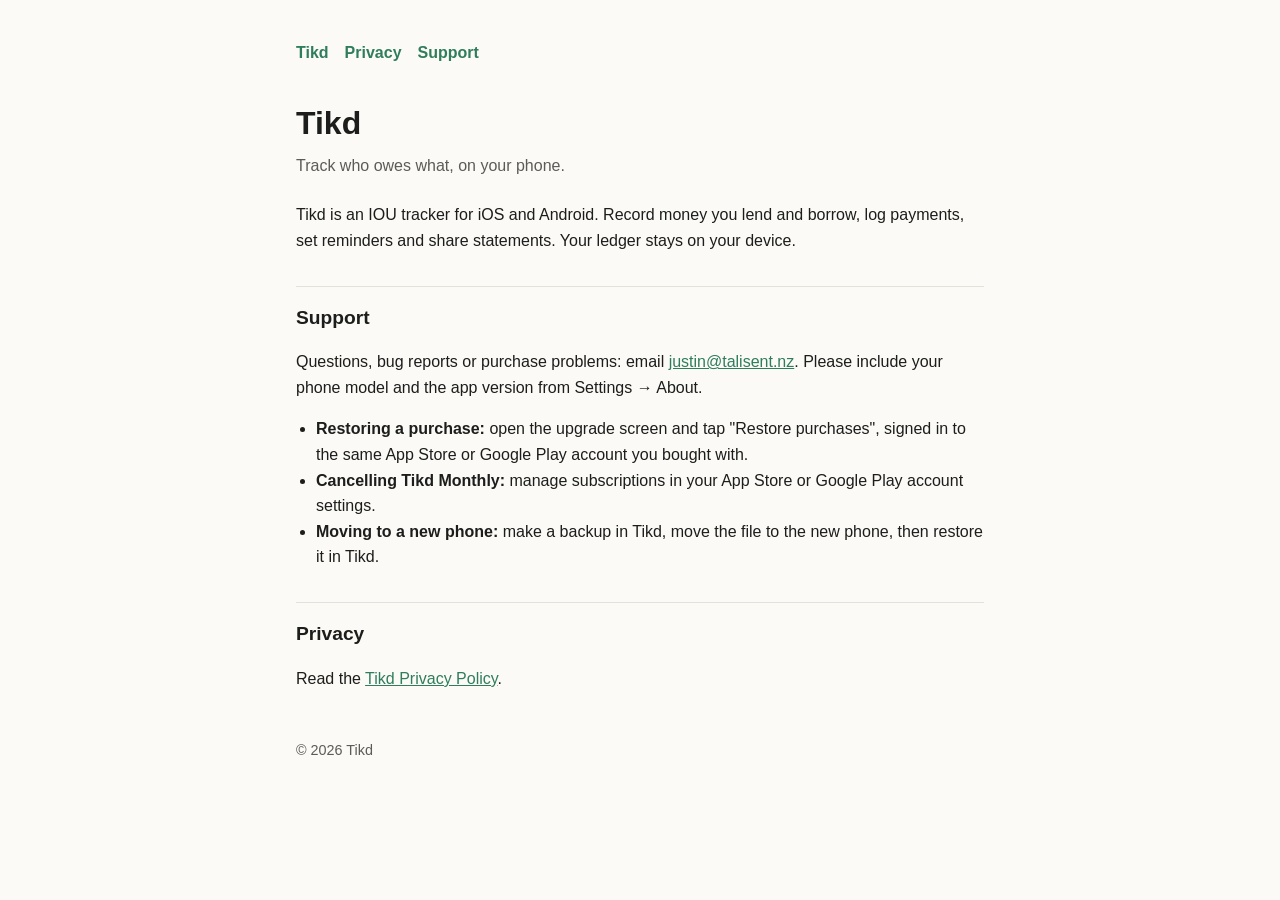
==== index.html @ 8f8b18d1 "Add Tikd privacy policy and support page Co-Authored-By: Claude Opus 5.5 (1M context) <noreply@anthr" ====
<!doctype html>
<html lang="en">
<head>
<meta charset="utf-8">
<meta name="viewport" content="width=device-width,initial-scale=1">
<title>Tikd Support</title>
<meta name="description" content="Tikd: a simple IOU tracker that keeps your ledger on your phone.">
<link rel="stylesheet" href="style.css">
</head>
<body>
<main>
<nav><a href="./">Tikd</a><a href="privacy.html">Privacy</a><a href="#support">Support</a></nav>
<h1>Tikd</h1>
<p class="meta">Track who owes what, on your phone.</p>
<p>Tikd is an IOU tracker for iOS and Android. Record money you lend and borrow, log payments, set reminders and share statements. Your ledger stays on your device.</p>

<h2 id="support">Support</h2>
<p>Questions, bug reports or purchase problems: email <a href="mailto:justin@talisent.nz">justin@talisent.nz</a>. Please include your phone model and the app version from Settings → About.</p>
<ul>
<li><strong>Restoring a purchase:</strong> open the upgrade screen and tap "Restore purchases", signed in to the same App Store or Google Play account you bought with.</li>
<li><strong>Cancelling Tikd Monthly:</strong> manage subscriptions in your App Store or Google Play account settings.</li>
<li><strong>Moving to a new phone:</strong> make a backup in Tikd, move the file to the new phone, then restore it in Tikd.</li>
</ul>

<h2>Privacy</h2>
<p>Read the <a href="privacy.html">Tikd Privacy Policy</a>.</p>

<footer>© 2026 Tikd</footer>
</main>
</body>
</html>
---- style.css ----
:root{--bg:#fbfaf7;--fg:#1d1d1b;--muted:#5d5b55;--accent:#2f7d5b;--rule:#e4e1d8}
@media (prefers-color-scheme:dark){:root{--bg:#141413;--fg:#ecebe6;--muted:#a8a69e;--accent:#6cc79c;--rule:#2c2b28}}
*{box-sizing:border-box}
body{margin:0;background:var(--bg);color:var(--fg);font:16px/1.6 -apple-system,BlinkMacSystemFont,"Segoe UI",Roboto,Helvetica,Arial,sans-serif}
main{max-width:720px;margin:0 auto;padding:40px 16px 64px}
h1{font-size:2rem;margin:0 0 4px}h2{font-size:1.2rem;margin:2rem 0 .5rem;padding-top:1rem;border-top:1px solid var(--rule)}
p,li{color:var(--fg)}.meta{color:var(--muted);margin:0 0 1.5rem}
a{color:var(--accent)}ul{padding-left:1.25rem}
nav{display:flex;gap:16px;margin-bottom:32px;font-weight:600}nav a{text-decoration:none}
.summary{background:color-mix(in srgb,var(--accent) 10%,transparent);border-radius:12px;padding:16px 20px}
footer{margin-top:48px;color:var(--muted);font-size:.9rem}
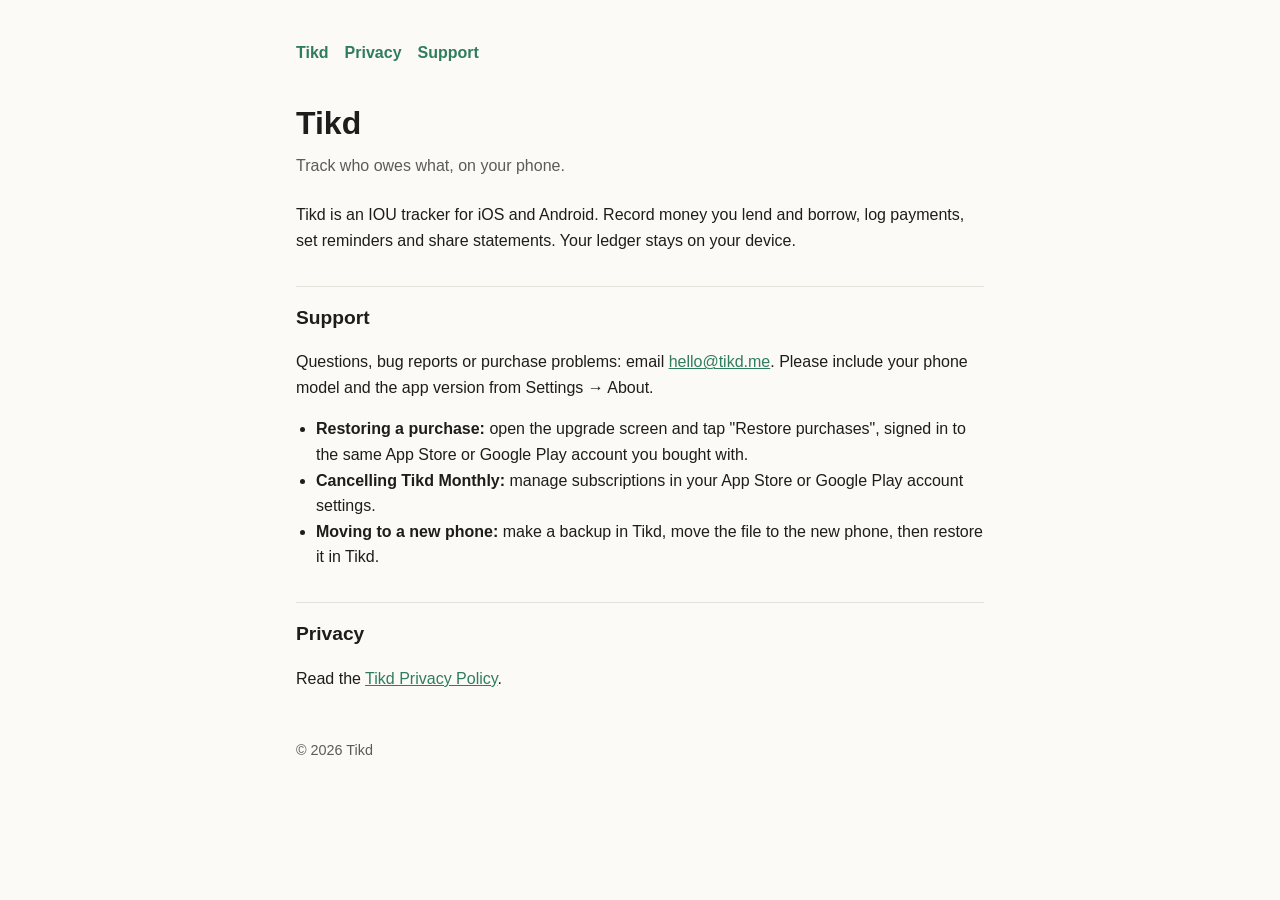
==== commit 08f2fbf2: "Use hello@tikd.me as the support email Co-Authored-By: Claude Opus 5.5 <noreply@anthropic.com> Claud" ====
--- a/index.html
+++ b/index.html
@@ -15,7 +15,7 @@
 <p>Tikd is an IOU tracker for iOS and Android. Record money you lend and borrow, log payments, set reminders and share statements. Your ledger stays on your device.</p>
 
 <h2 id="support">Support</h2>
-<p>Questions, bug reports or purchase problems: email <a href="mailto:justin@talisent.nz">justin@talisent.nz</a>. Please include your phone model and the app version from Settings → About.</p>
+<p>Questions, bug reports or purchase problems: email <a href="mailto:hello@tikd.me">hello@tikd.me</a>. Please include your phone model and the app version from Settings → About.</p>
 <ul>
 <li><strong>Restoring a purchase:</strong> open the upgrade screen and tap "Restore purchases", signed in to the same App Store or Google Play account you bought with.</li>
 <li><strong>Cancelling Tikd Monthly:</strong> manage subscriptions in your App Store or Google Play account settings.</li>
